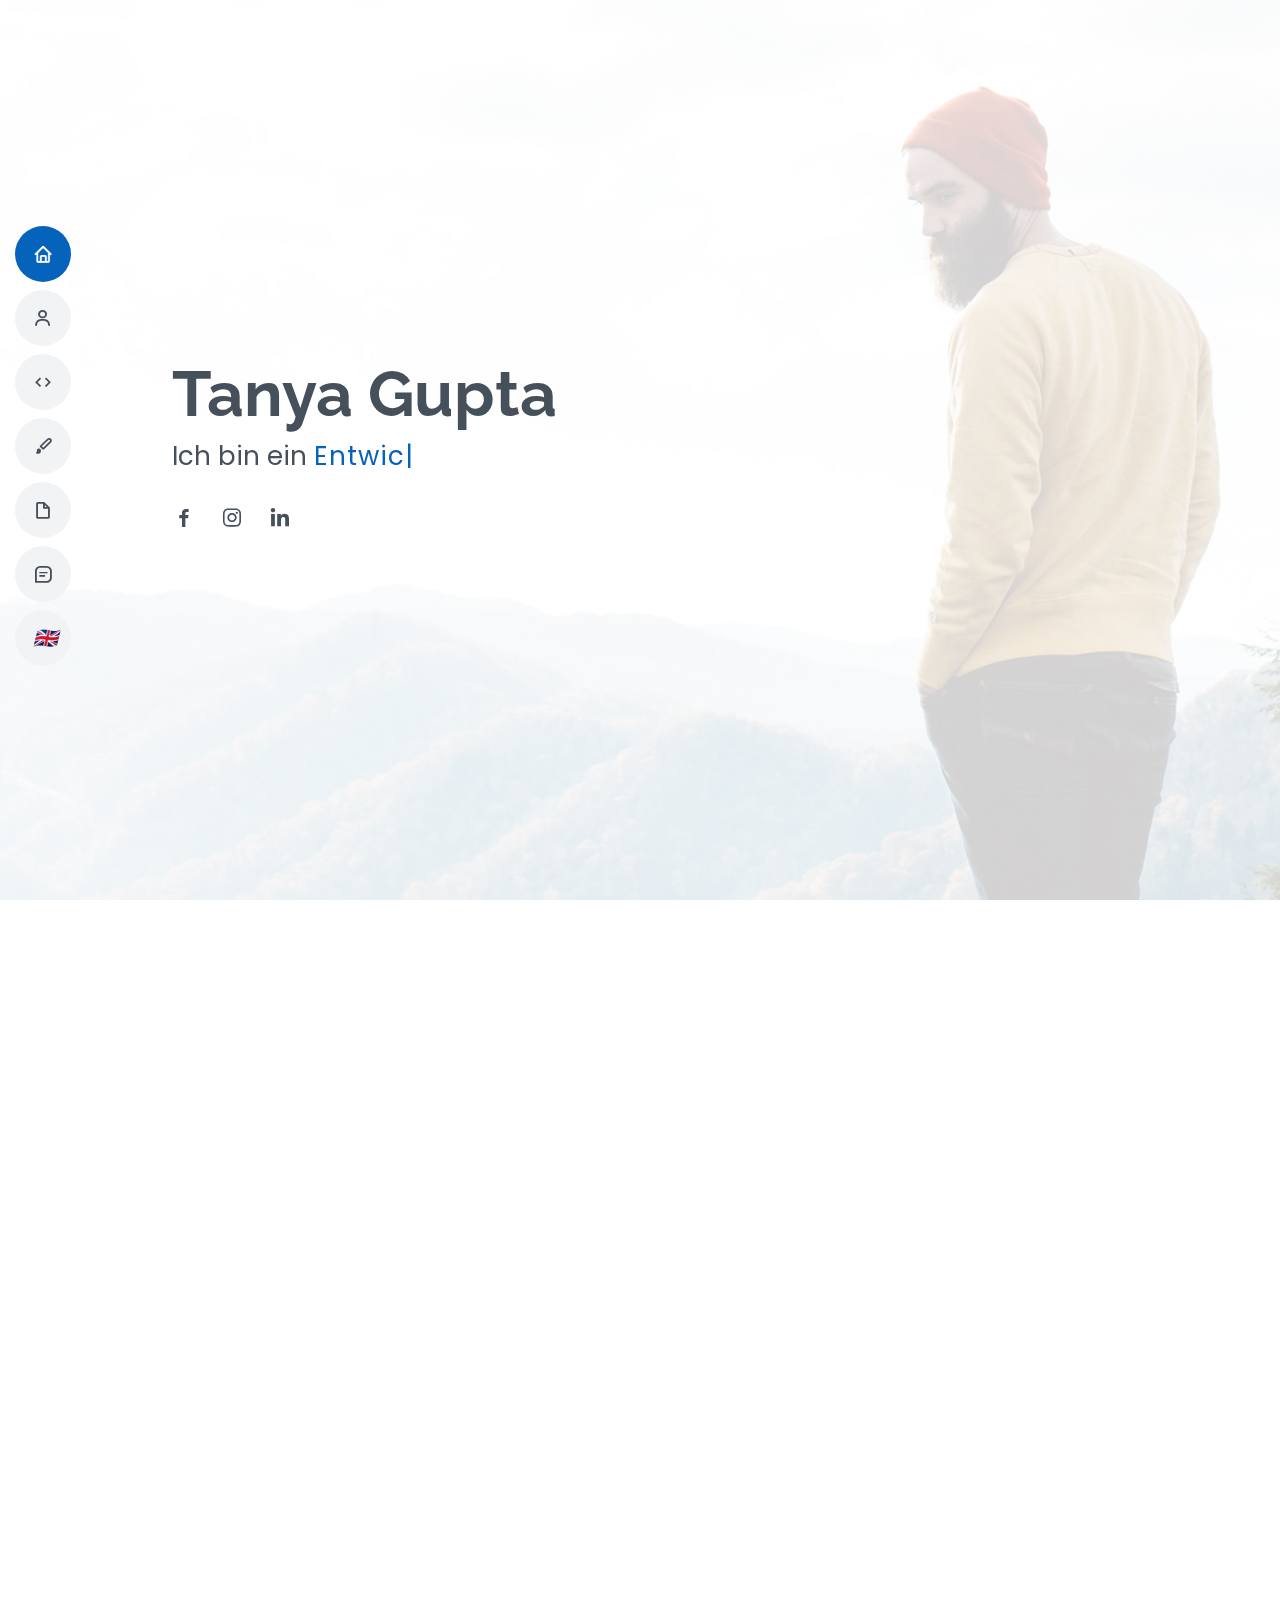
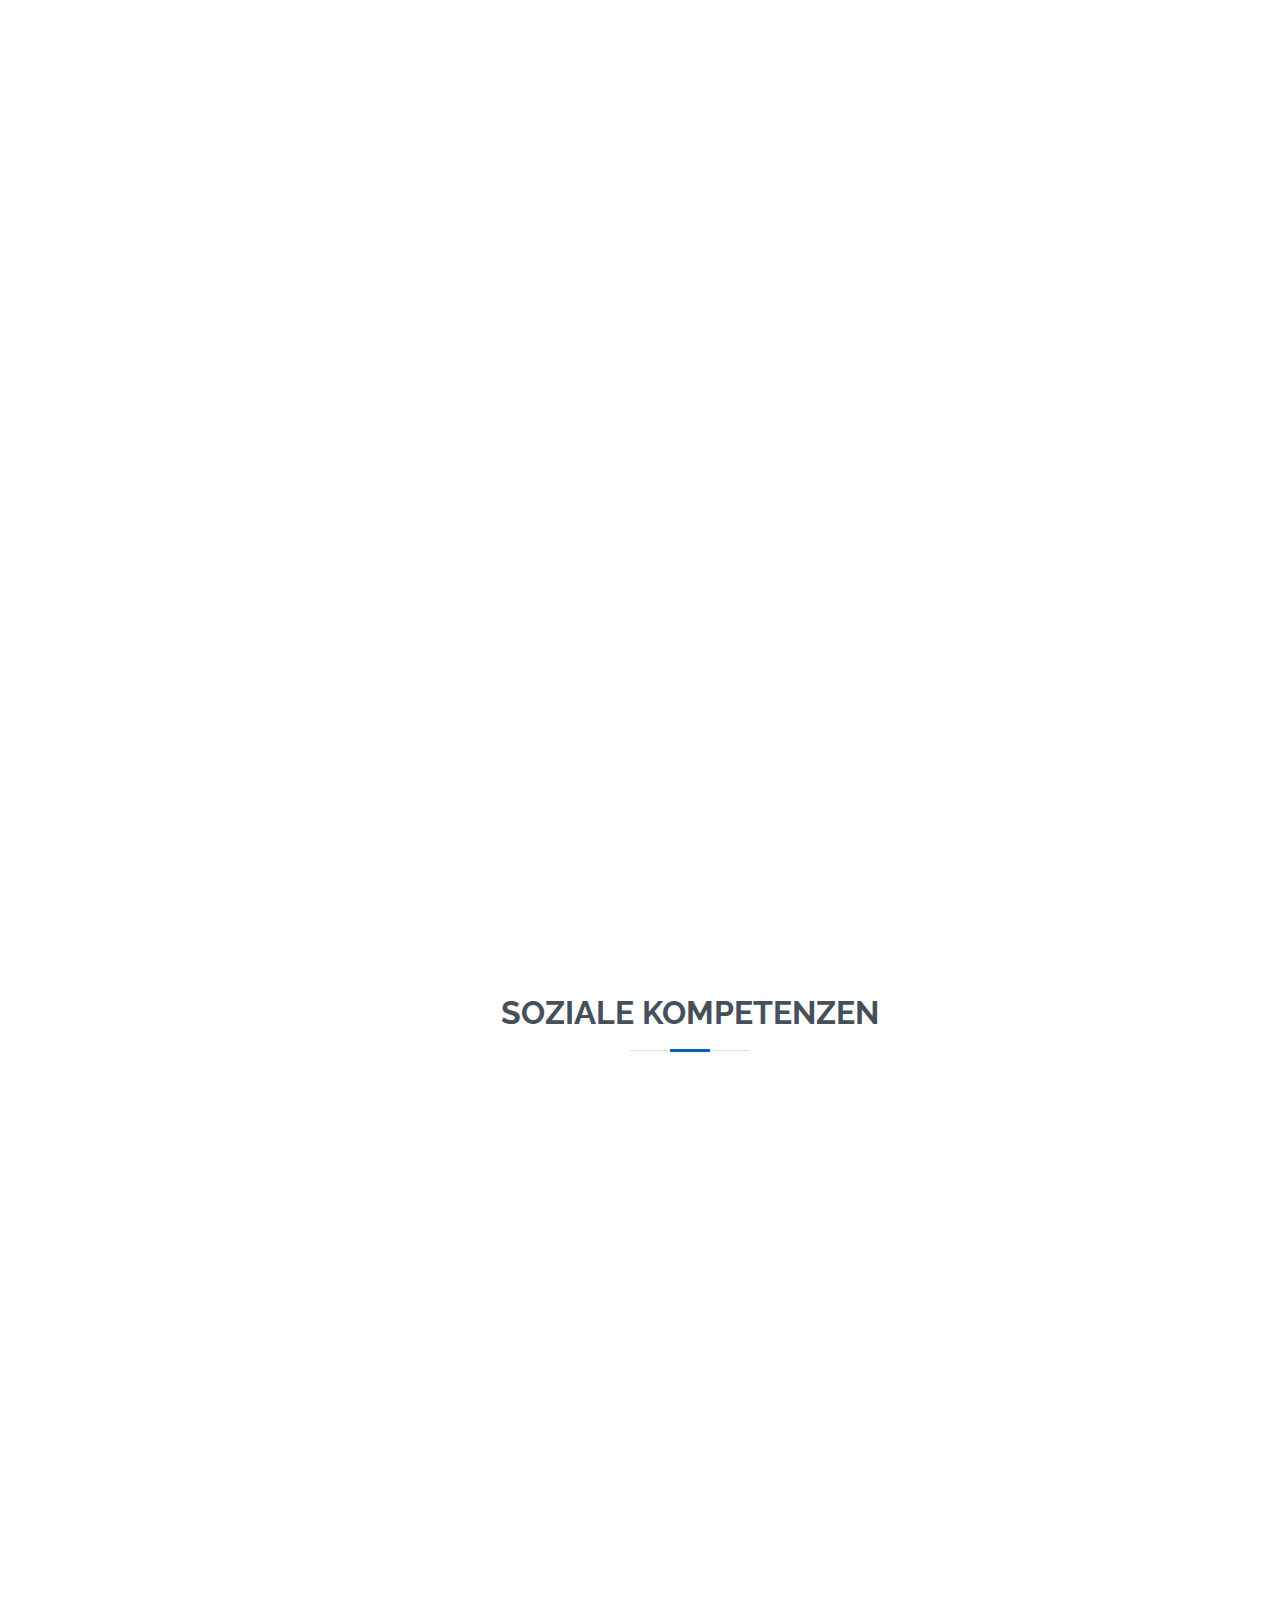
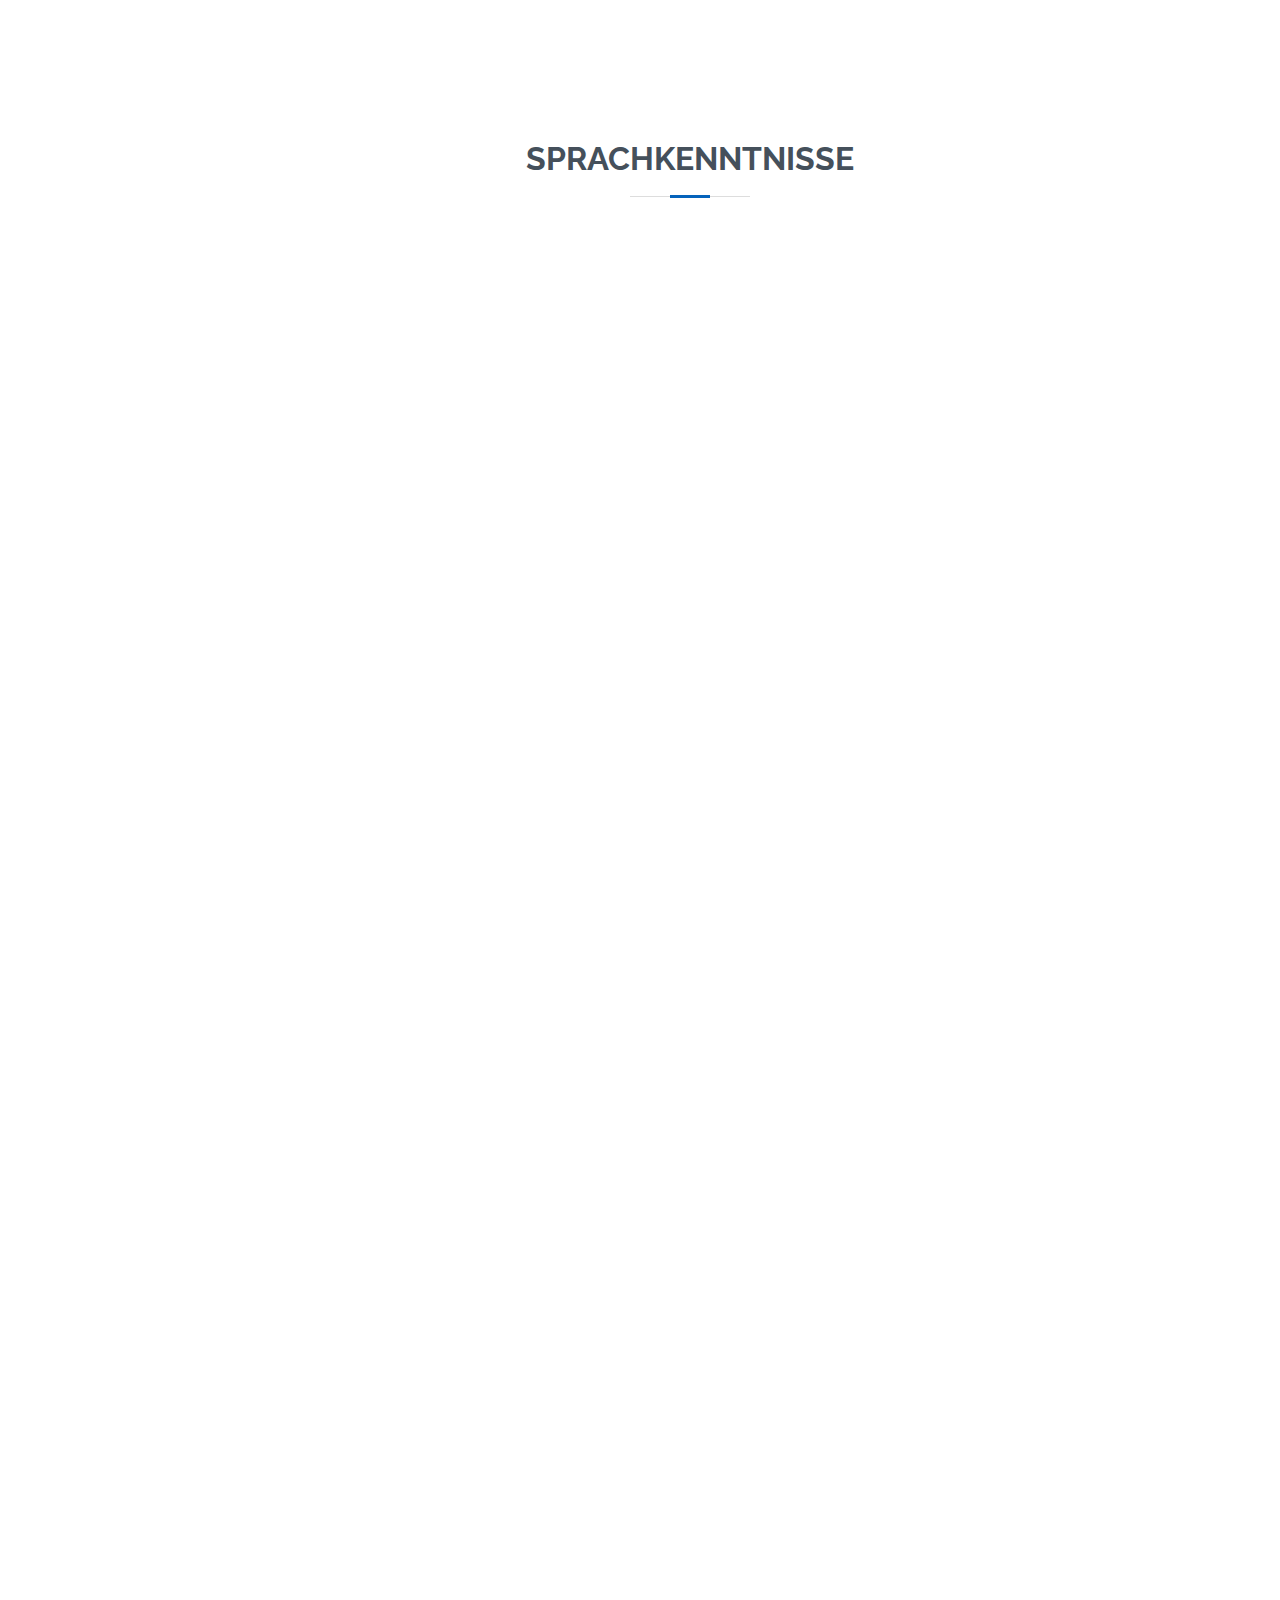
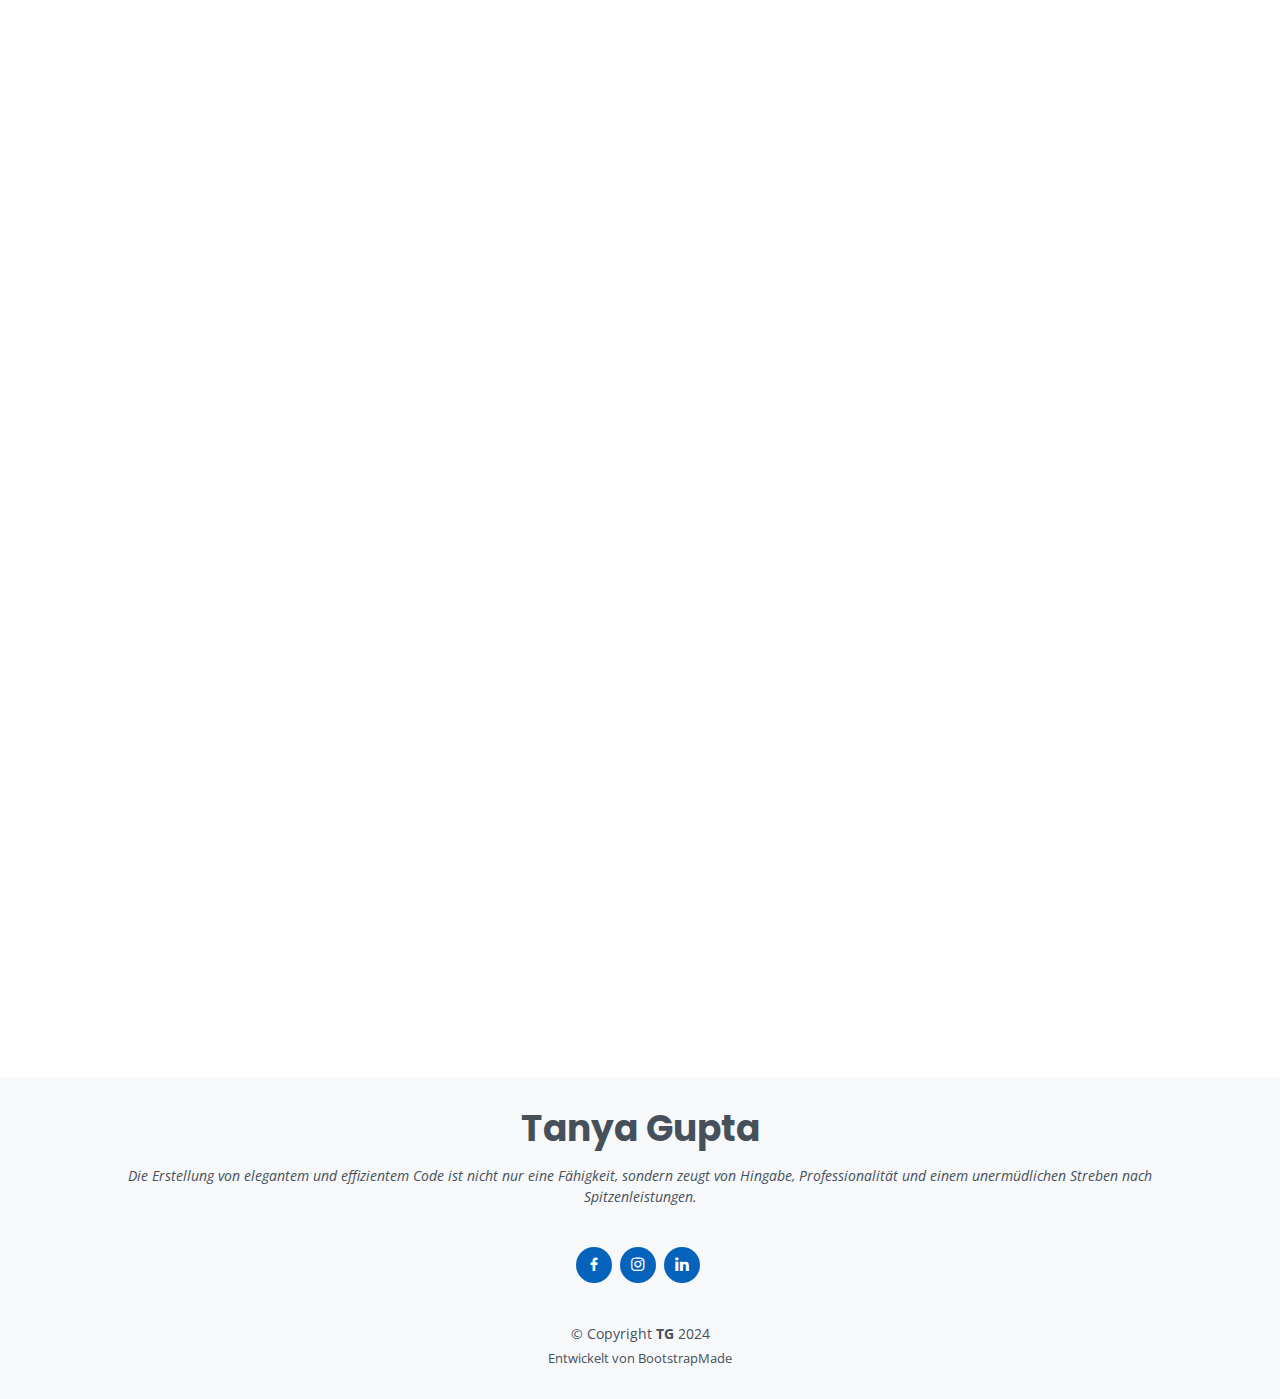
==== index_de.html @ c59924ea "first iteration" ====
<!DOCTYPE html>
<html lang="en" xmlns="http://www.w3.org/1999/html">

<head>
	<meta charset="utf-8">
	<meta content="width=device-width, initial-scale=1.0" name="viewport">

	<title>Tanya Gupta</title>
	<meta content="" name="description">
	<meta content="" name="keywords">

	<!-- Favicons -->
	<link href="assets/img/favicon.png" rel="icon">
	<link href="assets/img/apple-touch-icon.png" rel="apple-touch-icon">

	<!-- Google Fonts -->
	<link href="https://fonts.googleapis.com/css?family=Open+Sans:300,300i,400,400i,600,600i,700,700i|Raleway:300,300i,400,400i,500,500i,600,600i,700,700i|Poppins:300,300i,400,400i,500,500i,600,600i,700,700i" rel="stylesheet">

	<!-- Vendor CSS Files -->
	<link href="assets/vendor/aos/aos.css" rel="stylesheet">
	<link href="assets/vendor/bootstrap/css/bootstrap.min.css" rel="stylesheet">
	<link href="assets/vendor/bootstrap-icons/bootstrap-icons.css" rel="stylesheet">
	<link href="assets/vendor/boxicons/css/boxicons.min.css" rel="stylesheet">
	<link href="assets/vendor/glightbox/css/glightbox.min.css" rel="stylesheet">
	<link href="assets/vendor/swiper/swiper-bundle.min.css" rel="stylesheet">

	<!-- Template Main CSS File -->
	<link href="assets/css/style.css" rel="stylesheet">

	<!-- =======================================================
	* Template Name: MyResume
	* Updated: Mar 13 2024 with Bootstrap v5.3.3
	* Template URL: https://bootstrapmade.com/free-html-bootstrap-template-my-resume/
	* Author: BootstrapMade.com
	* License: https://bootstrapmade.com/license/
	======================================================== -->
</head>

<body>

<!-- ======= Mobile nav toggle button ======= -->
<!-- <button type="button" class="mobile-nav-toggle d-xl-none"><i class="bi bi-list mobile-nav-toggle"></i></button> -->
<i class="bi bi-list mobile-nav-toggle d-lg-none"></i>
<!-- ======= Header ======= -->
<header id="header" class="d-flex flex-column justify-content-center">

	<nav id="navbar" class="navbar nav-menu">
		<ul>
			<li><a href="#hero" class="nav-link scrollto active"><i class="bx bx-home"></i> <span>Home</span></a></li>
			<li><a href="#about" class="nav-link scrollto"><i class="bx bx-user"></i> <span>Über Mich</span></a></li>
			<li><a href="#skills" class="nav-link scrollto"><i class="bx bx-code"></i> <span>Kompetenzen</span></a></li>
			<li><a href="#hobbies" class="nav-link scrollto"><i class="bx bxs-paint"></i> <span>Hobbies</span></a></li>
			<li><a href="#resume" class="nav-link scrollto"><i class="bx bx-file-blank"></i> <span>Lebenslauf</span></a></li>
			<li><a href="#testimonials" class="nav-link scrollto"><i class="bx bx-message-square-detail"></i> <span>Zeugnisse</span></a></li>
			<li><a href="index_de.html" class="nav-link scrollto"><i class="german-flag">🇬🇧</i> <span>Englisch</span></a></li>
		</ul>
	</nav><!-- .nav-menu -->

</header><!-- End Header -->

<!-- ======= Hero Section ======= -->
<section id="hero" class="d-flex flex-column justify-content-center">
	<div class="container" data-aos="zoom-in" data-aos-delay="100">
		<h1>Tanya Gupta</h1>
		<p>Ich bin ein <span class="typed" data-typed-items="Entwickler,angehender Teamleiter,Enthusiast im Bereich Gesundheitswesen-IT"></span></p>
		<div class="social-links">
			<a href="https://www.facebook.com/tanyagupta9013" class="facebook" target="_blank"><i class="bx bxl-facebook"></i></a>
			<a href="https://www.instagram.com/tanyagupta9013" class="instagram" target="_blank"><i class="bx bxl-instagram"></i></a>
			<a href="www.linkedin.com/in/tanya-gupta-178b33a2" class="linkedin" target="_blank"><i class="bx bxl-linkedin"></i></a>
		</div>
	</div>
</section><!-- End Hero -->

<main id="main">

	<!-- ======= About Section ======= -->
	<section id="about" class="about">
		<div class="container" data-aos="fade-up">

			<div class="section-title">
				<h2>Über Mich</h2>
				<p>
					Ich bin Tanya Gupta, eine dynamische und ergebnisorientierte Softwareentwicklerin mit einer Leidenschaft für die Entwicklung innovativer Lösungen und die Förderung wirkungsvoller Veränderungen. Mit einer soliden Grundlage in PHP und umfassender Erfahrung in Datenbankdesign und Softwarearchitektur fühle ich mich in herausfordernden Umgebungen wohl, in denen ich mein technisches Fachwissen und meine agile Denkweise einsetzen kann, um außergewöhnliche Ergebnisse zu erzielen.
					</br>
					</br>
					Im Laufe meiner Karriere habe ich verschiedene Teams geleitet und Projekte für renommierte Unternehmen im Gesundheitswesen und in der Luft- und Raumfahrt durchgeführt, wobei ich eine nahtlose Zusammenarbeit, effiziente Prozesse und eine pünktliche Lieferung sichergestellt habe. Von der Migration von Legacy-Code bis hin zur Implementierung modernster Funktionen auf der Grundlage globaler Standards - ich engagiere mich für Spitzenleistungen in jedem Aspekt der Softwareentwicklung.
					</br>
					</br>
					Mein Engagement für kontinuierliches Lernen und berufliches Wachstum spiegelt sich in meinem Streben nach der Beherrschung verschiedener Programmiersprachen und Frameworks wider, darunter PHP, Symfony, C# und Java. Außerdem bin ich mit den besten Praktiken und Methoden der Branche, wie Agile und DevOps, bestens vertraut, sodass ich mich schnell an sich entwickelnde Technologien und Geschäftsanforderungen anpassen kann.
					</br>
					</br>
					<i>"Erfolg ist nicht der Schlüssel zum Glück. Glück ist der Schlüssel zum Erfolg. Wenn du liebst, was du tust, wirst du erfolgreich sein."</i>
					— <strong>Albert Schweitzer</strong>
					</br>
					</br>
				</p>
			</div>

			<div class="row">
				<div class="col-lg-4">
					<img src="assets/img/profile-img.jpg" class="img-fluid" alt="">
				</div>
				<div class="col-lg-8 pt-4 pt-lg-0 content">
					</br>
					<h3>Projektleiter & Software-Entwickler</h3>
					<p class="fst-italic">
						Im Folgenden finden Sie meine Angaben:
					</p>
					<div class="row">
						<div class="col-lg-6">
							<ul>
								<li><i class="bi bi-chevron-right"></i> <strong>Geburtstag:</strong> <span>12 März 1993</span></li>
								<li><i class="bi bi-chevron-right"></i> <strong>Website:</strong> <span>www.tanyagupta.de</span></li>
								<li><i class="bi bi-chevron-right"></i> <strong>Handy:</strong> <span>+49-15126797670</span></li>
								<li><i class="bi bi-chevron-right"></i> <strong>Stadt:</strong> <span>Hamburg, Deutschland</span></li>
							</ul>
						</div>
						<div class="col-lg-6">
							<ul>
								<li><i class="bi bi-chevron-right"></i> <strong>Alter:</strong> <span>31</span></li>
								<li><i class="bi bi-chevron-right"></i> <strong>Abschluss:</strong> <span>Master</span></li>
								<li><i class="bi bi-chevron-right"></i> <strong>E-mail:</strong> <span>tanyagupta9013@gmail.com</span></li>
								<li><i class="bi bi-chevron-right"></i> <strong>Aktueller Arbeitgeber:</strong> <span>D-Flow Systems</span></li>
							</ul>
						</div>
					</div>
					<p>
						Neben meinen technischen Fähigkeiten bin ich ein proaktiver Kommunikator, der es versteht, gute Beziehungen zu den Beteiligten aufzubauen und eine produktive Teamarbeit zu fördern. Ich glaube an die Kraft der Zusammenarbeit und der kontinuierlichen Verbesserung, was sich in meiner Rolle als Mentor und Moderator von technischen Sitzungen zum Wissensaustausch und zur Kompetenzentwicklung zeigt.
						</br>
						</br>
						Angetrieben von einer echten Leidenschaft für Problemlösungen und dem Wunsch, etwas zu bewirken, möchte ich mein Fachwissen und meine Führungsqualitäten in Projekte einbringen, die den Status quo in Frage stellen und die Grenzen der Innovation erweitern.
					</p>
				</div>
			</div>

		</div>
	</section><!-- End About Section -->

	<!-- ======= skills Section ======= -->
	<section id="skills" class="facts">
		<div class="container" data-aos="fade-up">
			<div class="section-title">
				<h2>Kompetenzen</h2>
			</div>

			<div class="row">

				<div class="col-lg-3 col-md-6">
					<div class="count-box">
						<i class="bi bi-tools"></i>
						<p><strong>Tools</strong></p>
						<p>MagicDraw, Enterprise Architect, IBM Rational Software, Visio, Visual Studio, Web Storm, IntelliJ, IDEA, PHPStorm, Atom, Teams, Jira, Outlook, Sequel Ace, iTerm, Docker, Openshift, JITSI, Jenkins, BitBucket und Gitlab</p>
					</div>
				</div>

				<div class="col-lg-3 col-md-6 mt-5 mt-md-0">
					<div class="count-box">
						<i class="bi bi-bricks"></i>
						<p><strong>Frameworks</strong></p>
						<p>Zachman, ToGAF, CoBIT, NAF, UAF, PLAF, Swagger, Symfony, und Entity Framework.</p>

					</div>
				</div>

				<div class="col-lg-3 col-md-6 mt-5 mt-lg-0">
					<div class="count-box">
						<i class="bi bi-stack"></i>
						<p><strong>Programmiersprachen</strong></p>
						<p>PHP, C#, Java, JavaScript, JQuery, CSS, XML, HTML, JSON, und XML.</p>
						<p><strong>Version Control System</strong></p>
						<p>Git</p>
					</div>
				</div>

				<div class="col-lg-3 col-md-6 mt-5 mt-lg-0">
					<div class="count-box">
						<i class="bi bi-server"></i>
						<p><strong>Betriebsystem</strong></p>
						<p>Windows und Linux</p>
						<p><strong>Datenbank</strong></p>
						<p>MySQL, und PostgreSQL</p>
					</div>
				</div>

			</div>

		</div>
	</section><!-- End skills Section -->

	<!-- ======= soft-skills Section ======= -->
	<section id="soft-skills" class="services">
		<div class="container">
			<div class="section-title">
				<h2>Soziale Kompetenzen</h2>
			</div>

			<div class="row">
				<div class="col-lg-4 col-md-6 icon-box" data-aos="fade-up">
					<div class="icon"><i class="bi bi-chat-dots"></i></div>
					<h4 class="title"><a href="">Effektive Kommunikation</a></h4>
					<p class="description">Ich verfüge über ausgeprägte Kommunikationsfähigkeiten, die es mir ermöglichen, komplexe technische Konzepte effektiv an unterschiedliche Zielgruppen zu vermitteln. Mein proaktiver Ansatz fördert offene Kommunikationskanäle und sorgt für Klarheit und Abstimmung zwischen Teammitgliedern und Interessengruppen.</p>
				</div>
				<div class="col-lg-4 col-md-6 icon-box" data-aos="fade-up" data-aos-delay="100">
					<div class="icon"><i class="bi bi-newspaper"></i></div>
					<h4 class="title"><a href="">Anpassbarkeit</a></h4>
					<p class="description">Ich habe bewiesen, dass ich mich in dynamischen und schnelllebigen Umgebungen zurechtfinde und mich schnell an neue Technologien, Methoden und Geschäftsanforderungen anpassen kann. Ich habe bewiesen, dass ich mich in einem dynamischen und schnelllebigen Umfeld gut zurechtfinde und mich schnell an neue Technologien, Methoden und Geschäftsanforderungen anpassen kann.</p>
				</div>
				<div class="col-lg-4 col-md-6 icon-box" data-aos="fade-up" data-aos-delay="100">
					<div class="icon"><i class="bi bi-people-fill"></i></div>
					<h4 class="title"><a href="">Leiterschaft</a></h4>
					<p class="description">Als natürliche Führungspersönlichkeit inspiriere und befähige ich meine Teammitglieder, ihr Potenzial voll auszuschöpfen. Durch Mentoring und Zusammenarbeit fördere ich eine Kultur der Innovation und Exzellenz, um gemeinsame Ziele zu erreichen und Erwartungen zu übertreffen.</p>
				</div>

			</div>

		</div>
	</section><!-- End soft-skills Section -->

	<!-- ======= Language-skills Section ======= -->
	<section id="language-skills" class="services">
		<div class="container">
			<div class="section-title">
				<h2>Sprachkenntnisse</h2>
			</div>

			<div class="row">
				<div class="col-lg-4 col-md-6 icon-box" data-aos="fade-up">
					<div class="icon"><i class="bi bi-flag"></i></div>
					<h4 class="title"><a href="">Englisch</a></h4>
					<p class="description">Muttersprachliche oder zweisprachige Kenntnisse</p>
				</div>
				<div class="col-lg-4 col-md-6 icon-box" data-aos="fade-up" data-aos-delay="100">
					<div class="icon"><i class="bi bi-flag-fill"></i></div>
					<h4 class="title"><a href="">Hindi</a></h4>
					<p class="description">Muttersprachliche oder zweisprachige Kenntnisse</p>
				</div>
				<div class="col-lg-4 col-md-6 icon-box" data-aos="fade-up" data-aos-delay="100">
					<div class="icon"><i class="bi bi-cloud-download"></i></div>
					<h4 class="title"><a href="">Deutsch</a></h4>
					<p class="description">Eingeschränkte Arbeitskenntnisse</p>
				</div>

			</div>

		</div>
	</section><!-- End language-skills Section -->

	<!-- ======= hobbies Section ======= -->
	<section id="hobbies" class="facts">
		<div class="container" data-aos="fade-up">

			<div class="section-title">
				<h2>Hobbies</h2>
			</div>

			<div class="row">

				<div class="col-lg-3 col-md-6">
					<div class="count-box">
						<i class="bi bi-brightness-alt-high-fill"></i>
						<p><strong>Yoga</strong></p>
					</div>
				</div>

				<div class="col-lg-3 col-md-6">
					<div class="count-box">
						<i class="bi bi-luggage-fill"></i>
						<p><strong>Reisen</strong></p>
					</div>
				</div>

				<div class="col-lg-3 col-md-6">
					<div class="count-box">
						<i class="bi bi-cookie"></i>
						<p><strong>Kochen</strong></p>
					</div>
				</div>

				<div class="col-lg-3 col-md-6">
					<div class="count-box">
						<i class="bi bi-water"></i>
						<p><strong>Schwimmen</strong></p>
					</div>
				</div>

				<div class="col-lg-3 col-md-6">
					<div class="count-box">
						<i class="bi bi-cup-hot-fill"></i>
						<p><strong>Kaffee</strong></p>
					</div>
				</div>

				<div class="col-lg-3 col-md-6">
					<div class="count-box">
						<i class="bi bi-playstation"></i>
						<p><strong>Fall Guys</strong></p>
					</div>
				</div>

				<div class="col-lg-3 col-md-6">
					<div class="count-box">
						<i class="bi bi-badge-vr-fill"></i>
						<p><strong>Beat Saber</strong></p>
					</div>
				</div>

				<div class="col-lg-3 col-md-6">
					<div class="count-box">
						<i class="bi bi-camera2"></i>
						<p><strong>Photographie</strong></p>
					</div>
				</div>

			</div>

		</div>
	</section><!-- End Facts Section -->

	<!-- ======= Resume Section ======= -->
	<section id="resume" class="resume">
		<div class="container" data-aos="fade-up">

			<div class="section-title">
				<h2>Lebenslauf</h2>
			</div>

			<div class="row">
				<div class="col-lg-6">
					<h3 class="resume-title">Bildung</h3>
					<div class="resume-item">
						<h4>Masterstudiengang Informationstechnik</h4>
						<h5>Sept 2016 – Sept 2019</h5>
						<p><em>Fachhochschule Kiel(FH Kiel)</em></p>
						<p><h6>Feb 2019 – Aug 2019</h6>Master Thesis Student bei Airbus Defense and Space. Entwicklung von zivilen und militärischen Architekturen.</p>
						<p><h6>März 2018 - Juni 2018</h6>Praktikant bei Airbus Defense and Space. Product Line Architecture Framework für ein Verteidigungsprojekt.</p>
					</div>
					<div class="resume-item">
						<h4>Diplom in Informatik für Fortgeschrittene</h4>
						<h5>Juli 2014 - Februar 2015</h5>
						<p><em>CDAC Bangalore, Indien</em></p>
						<p>Fachkenntnisse in fortgeschrittenen Programmiersprachen - C#, Java, JavaScript. Datenbankkonzepte und Versionierung.</p>
					</div>
					<div class="resume-item">
						<h4>Bachelor-Abschluss in Informatik</h4>
						<h5>Juni 2010 - Juni 2014</h5>
						<p><em>BMIET Sonipat, Haryana</em></p>
						<p><h6>Jan 2014 - Juli 2014</h6>Diplomand bei HCL. ASPECT Tools Internes Projekt.</p>
					</div>
				</div>
				<div class="col-lg-6">
					<h3 class="resume-title">Berufserfahrung</h3>
					<div class="resume-item">
						<h4>D-Flow</h4>
						<h5>Projektleiter / Software-Berater</h5>
						<h6>Aug 2023 - Gegenwart</h6>
						<p><em>Müllheim, Baden-Württemberg, Deutschland (Remote)</em></p>
					</div>
					<div class="resume-item">
						<h4>Healthcare X.0</h4>
						<h5>Software-Entwickler/ Technischer Leiter</h5>
						<h6>Nov 2020 - Juli 2023</h6>
						<p><em>Hamburg, Deutschland (Hybrid)</em></p>
					</div>
					<div class="resume-item">
						<h4>Altran</h4>
						<h5>Kunde: Airbus</h5>
						<h5>Junior Berater</h5>
						<h6>Okt 2019 - Apr 2020</h6>
						<p><em>Hamburg, Deutschland (On-Site)</em></p>
					</div>
					<div class="resume-item">
						<h4>Mindtree</h4>
						<h5>Kunde: Unilever</h5>
						<h5>Software-Entwickler</h5>
						<h6>März 2015 - Juli 2016</h6>
						<p><em>Bengaluru, Indien (On-Site)</em></p>
					</div>
				</div>
			</div>

		</div>
	</section><!-- End Resume Section -->

	<!-- ======= Testimonials Section ======= -->
	<section id="testimonials" class="testimonials section-bg">
		<div class="container" data-aos="fade-up">

			<div class="section-title">
				<h2>Testimonials</h2>
			</div>

			<div class="testimonials-slider swiper" data-aos="fade-up" data-aos-delay="100">
				<div class="swiper-wrapper">

					<div class="swiper-slide">
						<div class="testimonial-item">
							<img src="assets/img/testimonials/testimonials-1.jpeg" class="testimonial-img" alt="">
							<h3>Mr. Rob DIJS, Airbus Deutschland</h3>
							<h4>IAM Product Manager & Focal Point Deutschland für DOID
								IAM Premium Dienstleistungen
								IAM Unix-Erweiterung</h4>
							<p>
								<i class="bx bxs-quote-alt-left quote-icon-left"></i>
								...Ich habe die Zusammenarbeit mit Frau Gupta in der täglichen Arbeit, in Workshops und mehrmals in transnationalen Projekten erlebt
								(Agile-PI-Planung; Scrum etc.)... Während dieser Projekte in Zusammenarbeit mit unseren Teams vom Airbus HQ in Toulouse, Frankreich, arbeitete Frau Gupta
								sowohl mit Kollegen als auch mit externen Beratern zusammen. Sie schrieb "Best Practices Guides", die sie auch
								die sie im Rahmen unseres Agile Release Train (ART) auch anderen Diensten wie Sicherheit und Technik vorstellte.
								Frau GUPTA zeichnet sich durch ihre Kenntnisse in mehreren Sprachen und Kulturen aus.
								<i class="bx bxs-quote-alt-right quote-icon-right"></i>
							</p>
						</div>
					</div><!-- End testimonial item -->

					<div class="swiper-slide">
						<div class="testimonial-item">
							<img src="assets/img/testimonials/testimonials-2.jpeg" class="testimonial-img" alt="">
							<h3>Mr. Philipp Pagendarm, Altran Deutschland</h3>
							<h4>Teamleiter</h4>
							<p>
								<i class="bx bxs-quote-alt-left quote-icon-left"></i>
								...sie arbeitete sich schnell in neue Aufgabenbereiche ein, war vielseitig und hatte auch bei hochkomplexen Zusammenhängen den vollen Überblick. Darüber hinaus setzte sie auch in schwierigen Situationen schnell und richtig Prioritäten
								in herausfordernden Situationen schnell und richtig und fand stets hervorragende Lösungen...
								<i class="bx bxs-quote-alt-right quote-icon-right"></i>
							</p>
						</div>
					</div><!-- End testimonial item -->

					<div class="swiper-slide">
						<div class="testimonial-item">
							<img src="assets/img/testimonials/testimonials-3.jpeg" class="testimonial-img" alt="">
							<h3>Carsten König, Healthcare X.O Deutschland</h3>
							<h4>Geschäftsführer</h4>
							<p>
								<i class="bx bxs-quote-alt-left quote-icon-left"></i>
								Frau Gupta war stets ein geschätztes Vorbild für ihre Mitarbeiter.
								Sie führte ihre Mitarbeiter zielorientiert und sachlich und erreichte eine außergewöhnliche Leistungssteigerung auf gleichbleibend hohem Niveau sowie ein sehr gutes Teamklima. Frau Gupta hat unsere Erwartungen stets in jeder Hinsicht erfüllt. Wir waren mit ihren Leistungen jederzeit äußerst zufrieden. Sie wurde von Vorgesetzten, Kollegen und Kunden gleichermaßen geschätzt. Sie war jederzeit loyal gegenüber dem Unternehmen und beeindruckte uns durch ihre persönliche Integrität. Ihr Verhalten war stets vorbildlich. Im Kontakt mit den Kunden zeichnete sich Frau Gupta durch ihr äußerst professionelles Auftreten aus.
								<i class="bx bxs-quote-alt-right quote-icon-right"></i>
							</p>
						</div>
					</div><!-- End testimonial item -->

				</div>
				<div class="swiper-pagination"></div>
			</div>

		</div>
	</section><!-- End Testimonials Section -->


</main><!-- End #main -->

<!-- ======= Footer ======= -->
<footer id="footer">
	<div class="container">
		<h3>Tanya Gupta</h3>
		<p>Die Erstellung von elegantem und effizientem Code ist nicht nur eine Fähigkeit, sondern zeugt von Hingabe, Professionalität und einem unermüdlichen Streben nach Spitzenleistungen.</p>
		<div class="social-links">
			<a href="https://www.facebook.com/tanyagupta9013" class="facebook" target="_blank"><i class="bx bxl-facebook"></i></a>
			<a href="https://www.instagram.com/tanyagupta9013" class="instagram" target="_blank"><i class="bx bxl-instagram"></i></a>
			<a href="www.linkedin.com/in/tanya-gupta-178b33a2" class="linkedin" target="_blank"><i class="bx bxl-linkedin"></i></a>

		</div>
		<div class="copyright">
			&copy; Copyright <strong><span>TG </span></strong>2024
		</div>
		<div class="credits">
			Entwickelt von BootstrapMade
		</div>
	</div>
</footer><!-- End Footer -->

<div id="preloader"></div>
<a href="#" class="back-to-top d-flex align-items-center justify-content-center"><i class="bi bi-arrow-up-short"></i></a>

<!-- Vendor JS Files -->
<script src="assets/vendor/purecounter/purecounter_vanilla.js"></script>
<script src="assets/vendor/aos/aos.js"></script>
<script src="assets/vendor/bootstrap/js/bootstrap.bundle.min.js"></script>
<script src="assets/vendor/glightbox/js/glightbox.min.js"></script>
<script src="assets/vendor/isotope-layout/isotope.pkgd.min.js"></script>
<script src="assets/vendor/swiper/swiper-bundle.min.js"></script>
<script src="assets/vendor/typed.js/typed.umd.js"></script>
<script src="assets/vendor/waypoints/noframework.waypoints.js"></script>
<script src="assets/vendor/php-email-form/validate.js"></script>

<!-- Template Main JS File -->
<script src="assets/js/main.js"></script>

</body>

</html>
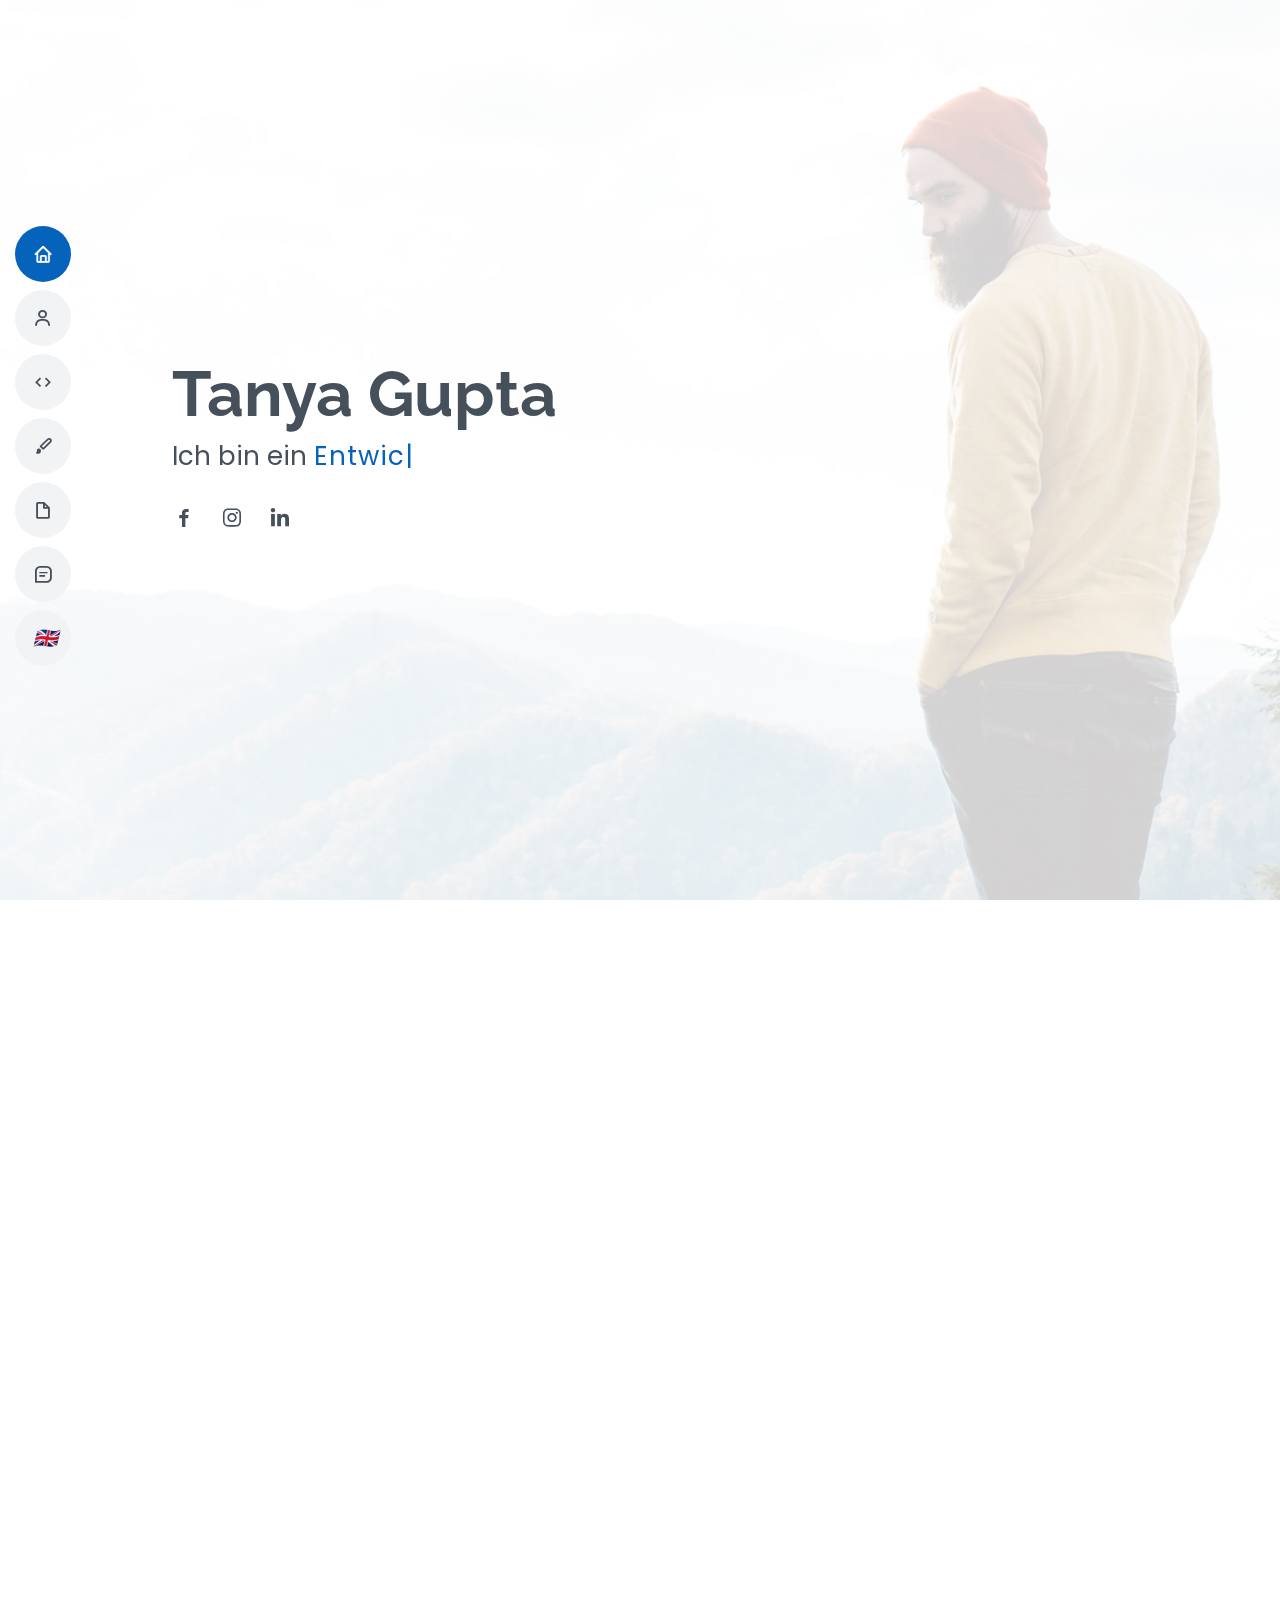
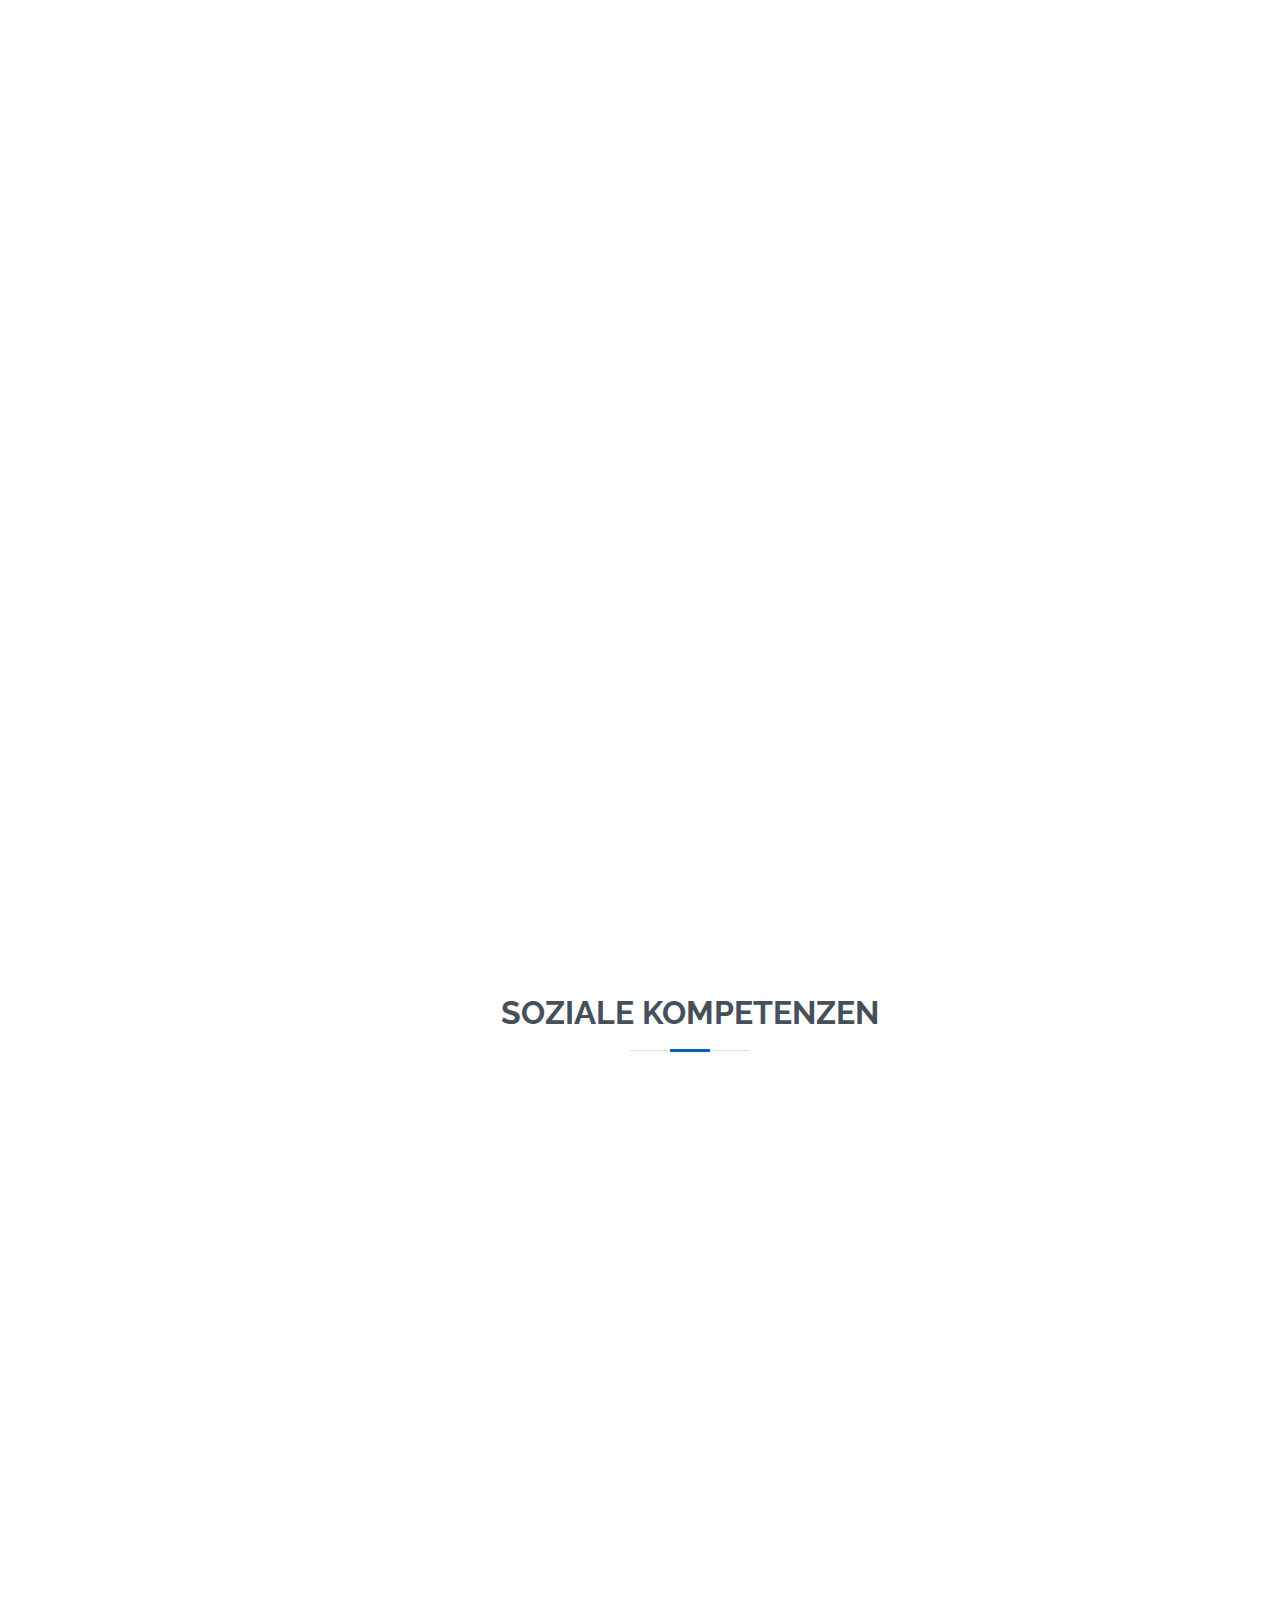
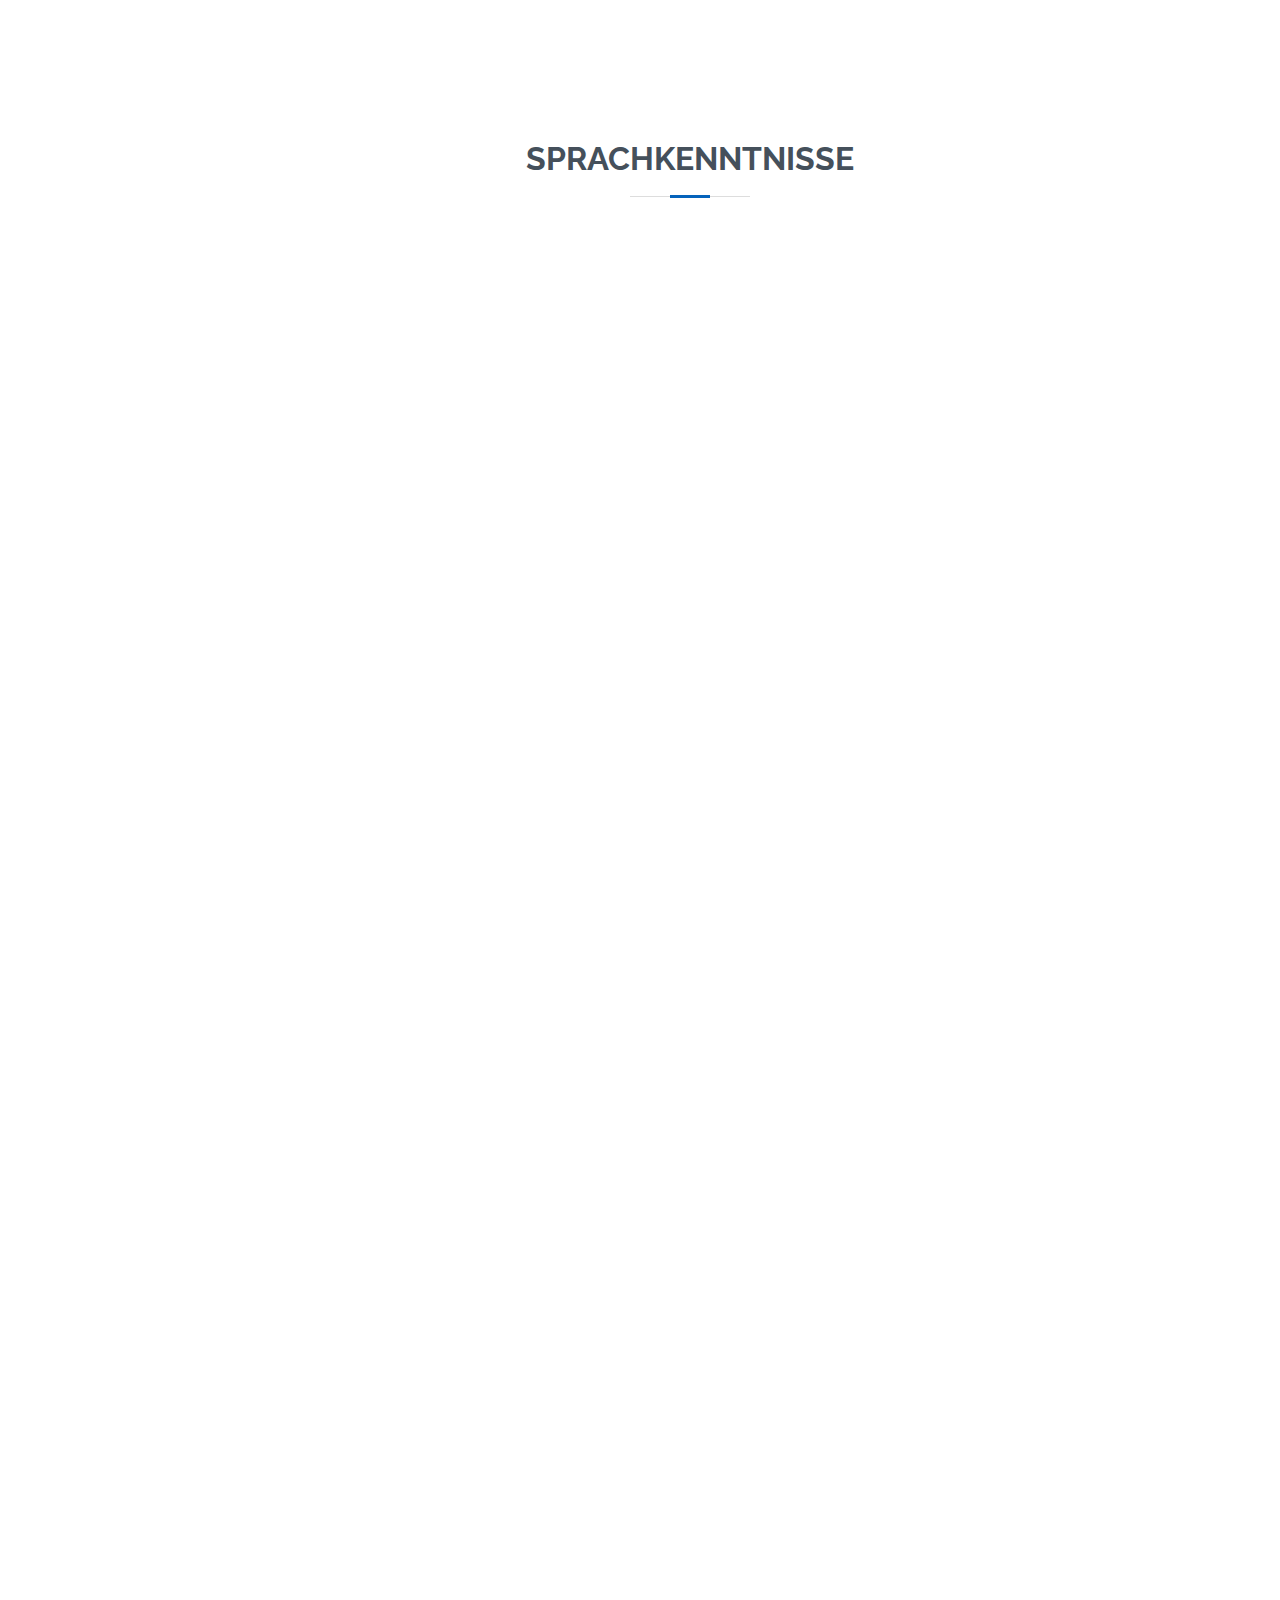
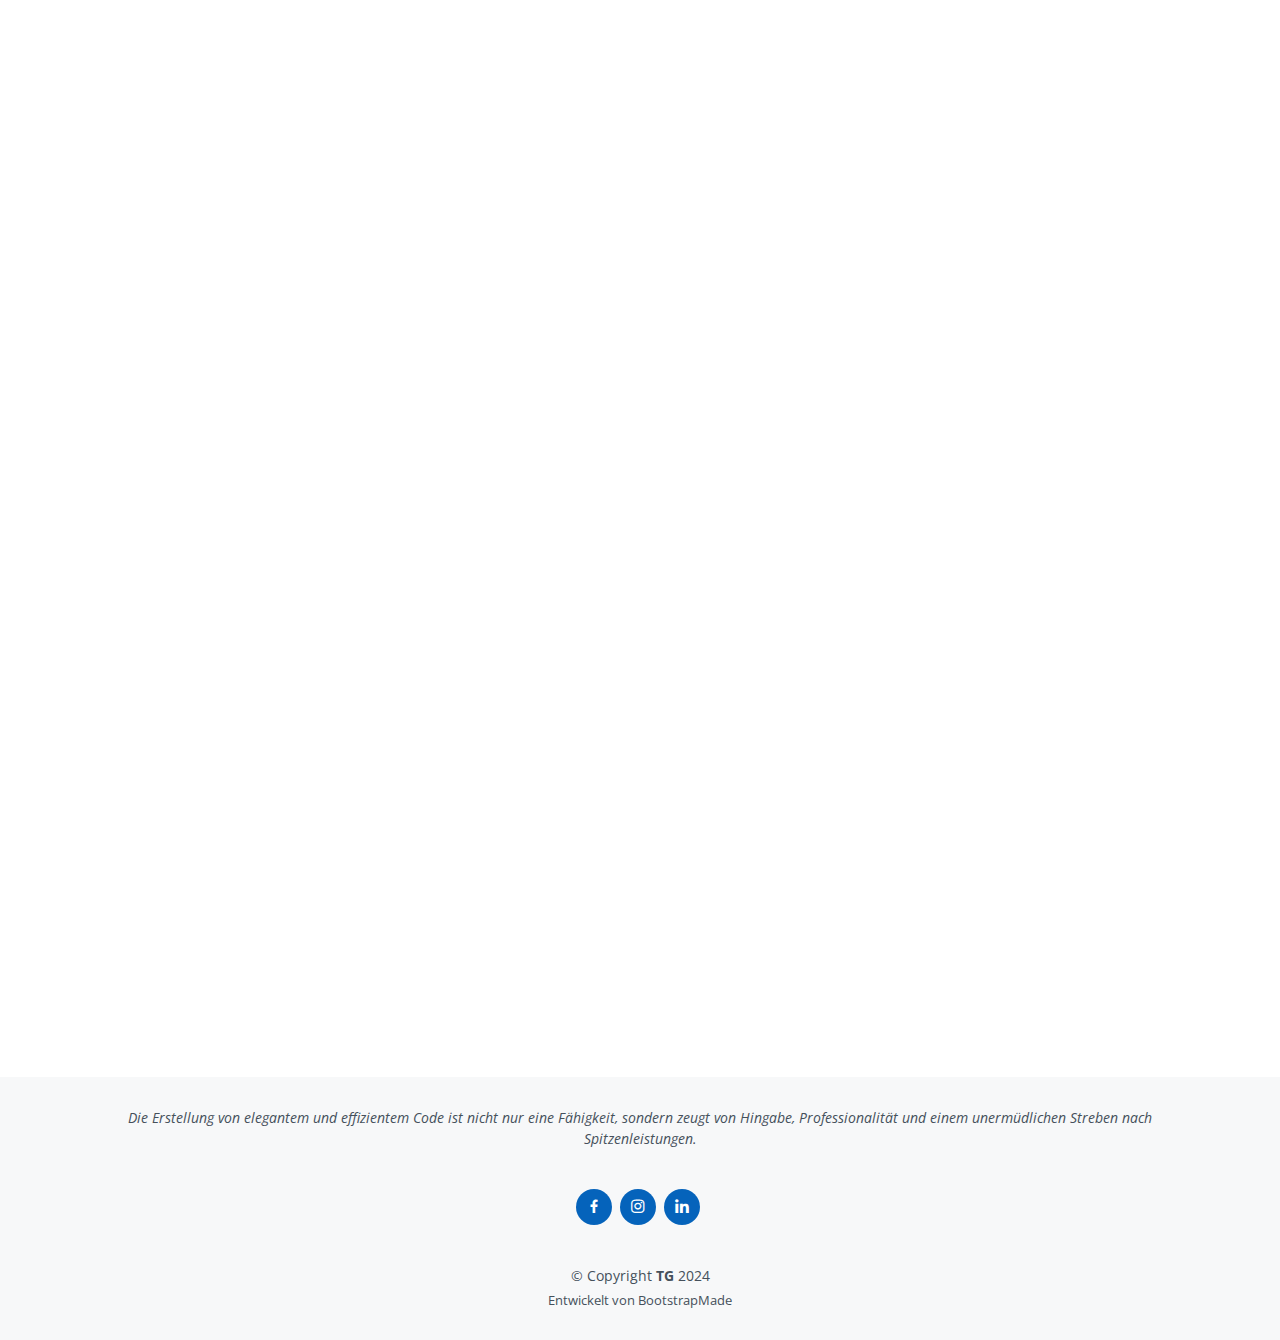
==== commit 9ee2db02: "footer" ====
--- a/index_de.html
+++ b/index_de.html
@@ -52,7 +52,7 @@
 			<li><a href="#hobbies" class="nav-link scrollto"><i class="bx bxs-paint"></i> <span>Hobbies</span></a></li>
 			<li><a href="#resume" class="nav-link scrollto"><i class="bx bx-file-blank"></i> <span>Lebenslauf</span></a></li>
 			<li><a href="#testimonials" class="nav-link scrollto"><i class="bx bx-message-square-detail"></i> <span>Zeugnisse</span></a></li>
-			<li><a href="index_de.html" class="nav-link scrollto"><i class="german-flag">🇬🇧</i> <span>Englisch</span></a></li>
+			<li><a href="index.html" class="nav-link scrollto"><i class="german-flag">🇬🇧</i> <span>Englisch</span></a></li>
 		</ul>
 	</nav><!-- .nav-menu -->
 
@@ -386,7 +386,7 @@
 		<div class="container" data-aos="fade-up">
 
 			<div class="section-title">
-				<h2>Testimonials</h2>
+				<h2>Zeugnisse</h2>
 			</div>
 
 			<div class="testimonials-slider swiper" data-aos="fade-up" data-aos-delay="100">
@@ -452,7 +452,6 @@
 <!-- ======= Footer ======= -->
 <footer id="footer">
 	<div class="container">
-		<h3>Tanya Gupta</h3>
 		<p>Die Erstellung von elegantem und effizientem Code ist nicht nur eine Fähigkeit, sondern zeugt von Hingabe, Professionalität und einem unermüdlichen Streben nach Spitzenleistungen.</p>
 		<div class="social-links">
 			<a href="https://www.facebook.com/tanyagupta9013" class="facebook" target="_blank"><i class="bx bxl-facebook"></i></a>
